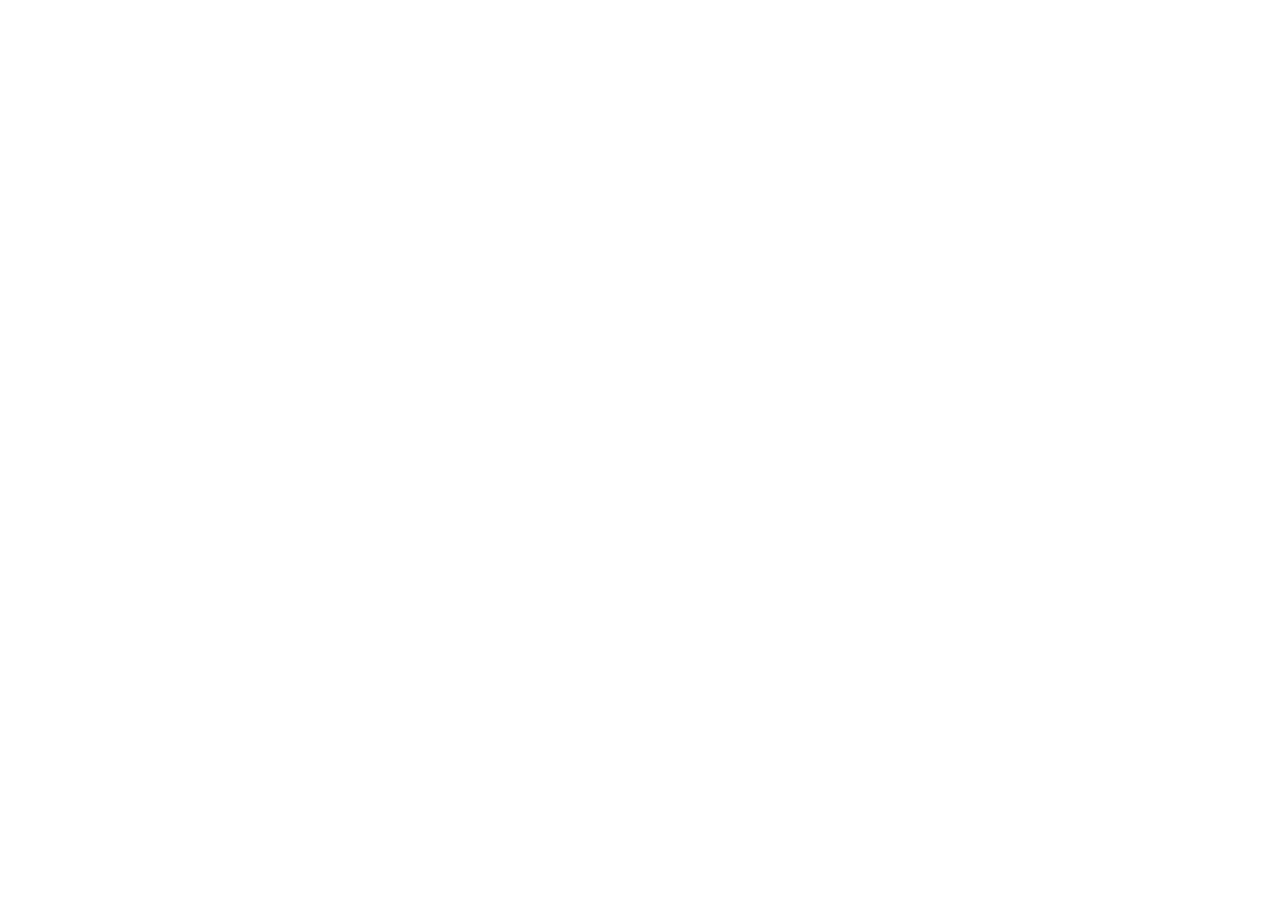
==== midterm/index.html @ c4e86181 "Fixed all feedback given" ====
<!DOCTYPE html>
<html lang="en">
<head>
    <meta charset="UTF-8">
    <meta name="viewport" content="width=device-width, initial-scale=1.0">
    <title>gran0578 midterm</title>
    <link rel="stylesheet" href="css/main.css">
</head>
<body>
    <div class="wrapper">
        <!-- image with heading positioned on top -->
        <header>
            <h1></h1>
            <img src="" img alt="">
        </header>
        <!-- nav in a line -->


        <!-- article of text with image in line -->
    </div>
</body>
</html>
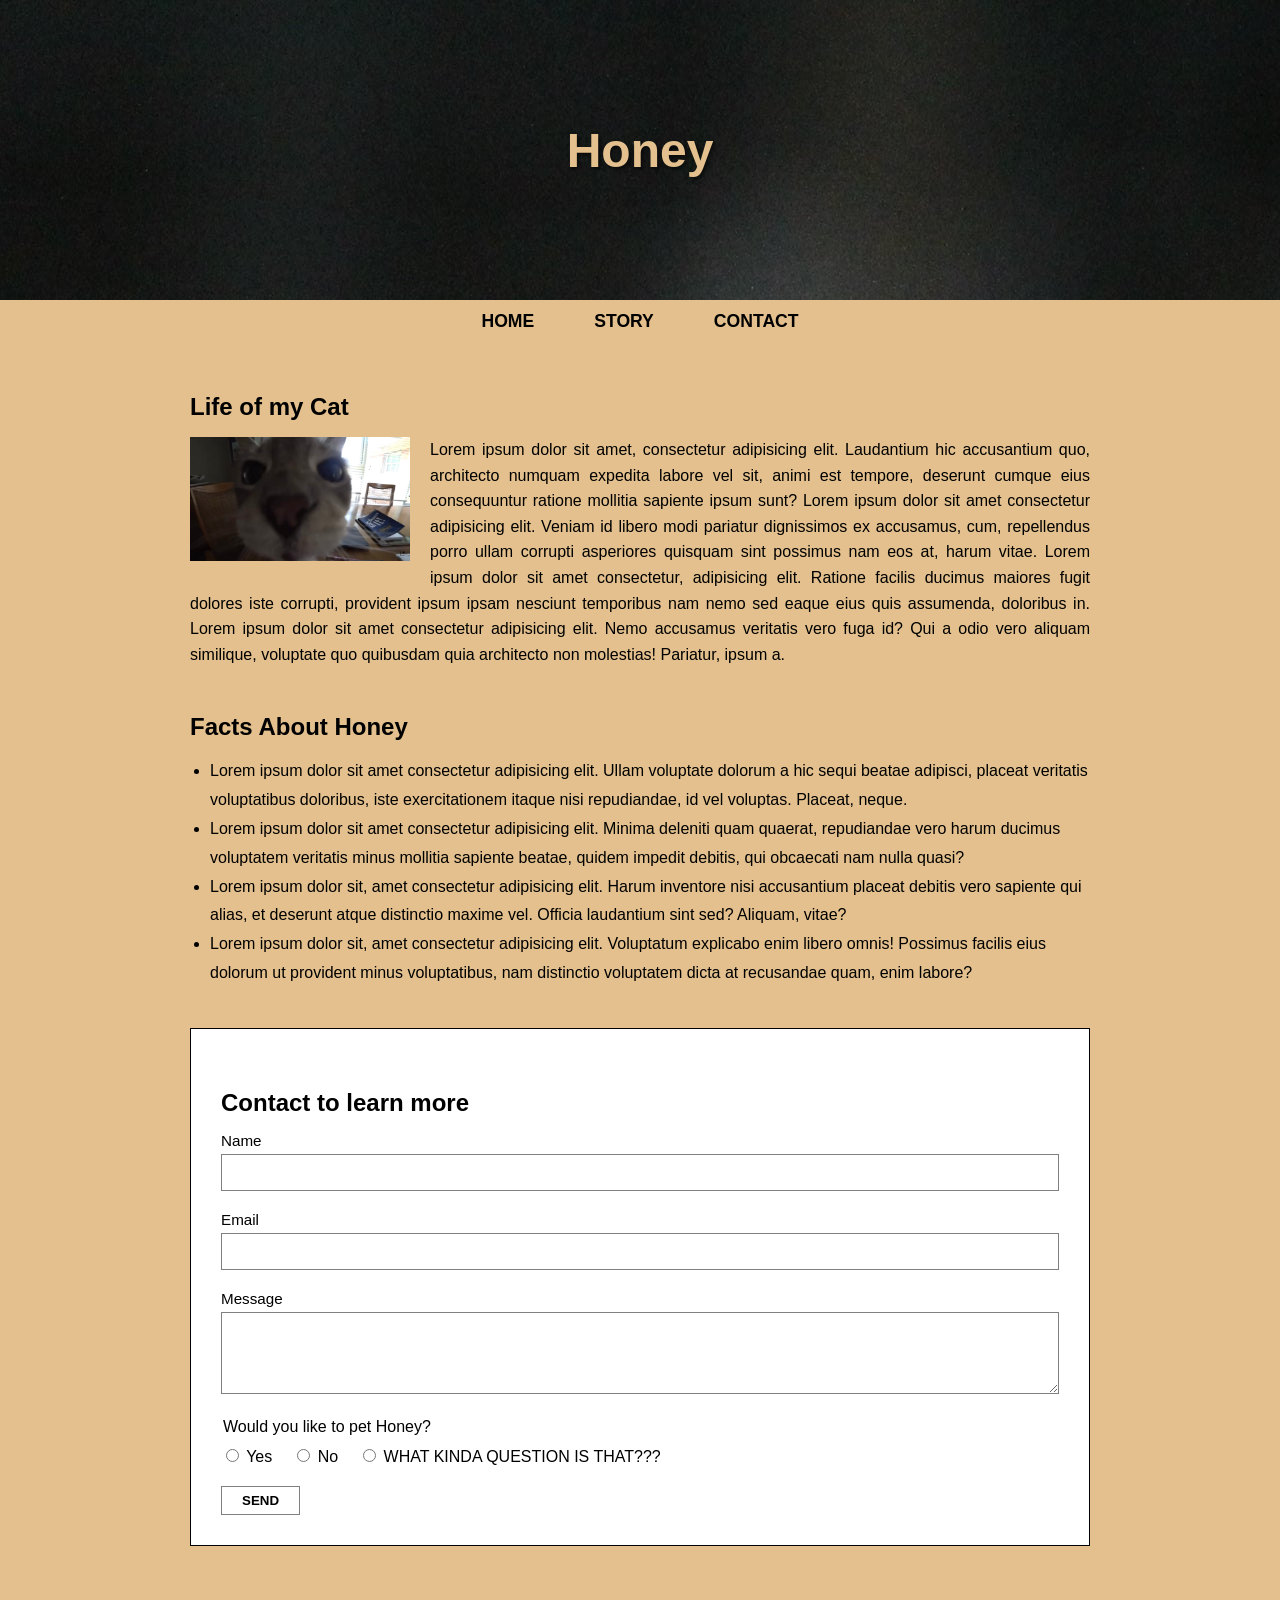
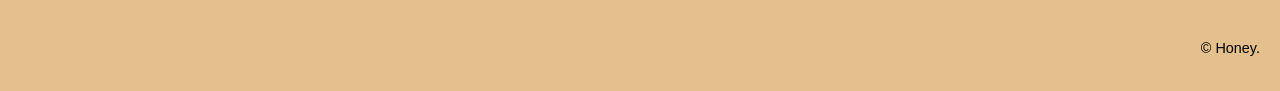
==== commit 3f0d103e: "Finished Midterm (With CSS & HTML Validation)" ====
--- a/midterm/index.html
+++ b/midterm/index.html
@@ -4,19 +4,90 @@
     <meta charset="UTF-8">
     <meta name="viewport" content="width=device-width, initial-scale=1.0">
     <title>gran0578 midterm</title>
+    <!-- Link to main.css stylesheet -->
     <link rel="stylesheet" href="css/main.css">
 </head>
 <body>
-    <div class="wrapper">
-        <!-- image with heading positioned on top -->
-        <header>
-            <h1></h1>
-            <img src="" img alt="">
-        </header>
-        <!-- nav in a line -->
+    <!-- Header Section... The Image with the title placed on top -->
+   <header class="site-header">
+        <div class="header-image-container">
+            <img src="images/header-honeycat.jpg" alt="My cat Honey laying on the bed">
+            <h1 class="site-title">Honey</h1>
+        </div>
+        
+        <!-- Navigation Menu -->
+        <nav class="main-nav">
+            <ul>
+                <li><a href="#home">HOME</a></li>
+                <li><a href="#story">STORY</a></li>
+                <li><a href="#contact">CONTACT</a></li>
+            </ul>
+        </nav>
+    </header>
 
+    <main class="content-container">
+        
+        <!-- Article Section with text wrapping around image -->
+        <article class="main-article">
+            <h2>Life of my Cat</h2>
+            <div class="article-body">
+                <img src="images/article-honeycat.JPG" alt="Honey's face up to the camera" class="article-img">
+                <p>
+                    Lorem ipsum dolor sit amet, consectetur adipisicing elit. Laudantium hic accusantium quo, architecto numquam expedita labore vel sit, animi est tempore, deserunt cumque eius consequuntur ratione mollitia sapiente ipsum sunt? Lorem ipsum dolor sit amet consectetur adipisicing elit. Veniam id libero modi pariatur dignissimos ex accusamus, cum, repellendus porro ullam corrupti asperiores quisquam sint possimus nam eos at, harum vitae. Lorem ipsum dolor sit amet consectetur, adipisicing elit. Ratione facilis ducimus maiores fugit dolores iste corrupti, provident ipsum ipsam nesciunt temporibus nam nemo sed eaque eius quis assumenda, doloribus in. Lorem ipsum dolor sit amet consectetur adipisicing elit. Nemo accusamus veritatis vero fuga id? Qui a odio vero aliquam similique, voluptate quo quibusdam quia architecto non molestias! Pariatur, ipsum a.
+                </p>
+            </div>
+        </article>
 
-        <!-- article of text with image in line -->
-    </div>
+        <!-- Facts Section: Proper list syntax -->
+        <section class="facts-section">
+            <h2>Facts About Honey</h2>
+            <ul class="facts-list">
+                <li>Lorem ipsum dolor sit amet consectetur adipisicing elit. Ullam voluptate dolorum a hic sequi beatae adipisci, placeat veritatis voluptatibus doloribus, iste exercitationem itaque nisi repudiandae, id vel voluptas. Placeat, neque.</li>
+                <li>Lorem ipsum dolor sit amet consectetur adipisicing elit. Minima deleniti quam quaerat, repudiandae vero harum ducimus voluptatem veritatis minus mollitia sapiente beatae, quidem impedit debitis, qui obcaecati nam nulla quasi?</li>
+                <li>Lorem ipsum dolor sit, amet consectetur adipisicing elit. Harum inventore nisi accusantium placeat debitis vero sapiente qui alias, et deserunt atque distinctio maxime vel. Officia laudantium sint sed? Aliquam, vitae?</li>
+                <li>Lorem ipsum dolor sit, amet consectetur adipisicing elit. Voluptatum explicabo enim libero omnis! Possimus facilis eius dolorum ut provident minus voluptatibus, nam distinctio voluptatem dicta at recusandae quam, enim labore?</li>
+            </ul>
+        </section>
+
+        <!-- Form Section: Inputs linked to relative labels -->
+        <section class="contact-section" id="contact">
+            <h2>Contact to learn more</h2>
+            <form action="#" method="POST" class="contact-form">
+                
+                <div class="form-group">
+                    <label for="name">Name</label>
+                    <input type="text" id="name" name="name" required>
+                </div>
+
+                <div class="form-group">
+                    <label for="email">Email</label>
+                    <input type="email" id="email" name="email" required>
+                </div>
+
+                <div class="form-group">
+                    <label for="message">Message</label>
+                    <textarea id="message" name="message" rows="4" required></textarea>
+                </div>
+
+                <fieldset class="radio-group">
+                    <legend>Would you like to pet Honey?</legend>
+                    <div class="radio-options">
+                        <label><input type="radio" name="visit" value="yes"> Yes</label>
+                        <label><input type="radio" name="visit" value="no"> No</label>
+                        <label><input type="radio" name="visit" value="maybe"> WHAT KINDA QUESTION IS THAT???</label>
+                    </div>
+                </fieldset>
+
+                <button type="submit" class="submit-btn">SEND</button>
+            </form>
+        </section>
+
+    </main>
+
+    <!-- Footer of the page -->
+    <footer class="site-footer">
+        <p>&copy; Honey.</p>
+    </footer>
+
 </body>
 </html>
--- a/midterm/css/main.css
+++ b/midterm/css/main.css
@@ -0,0 +1,167 @@
+body {
+    background-color: #E3C08D; /* matching backdrop color with title color */
+    font-family: Arial, sans-serif;
+    color: black;
+    margin: 0;
+    padding: 0;
+}
+
+.content-container {
+    max-width: 900px;
+    margin: 0 auto;
+    padding: 20px;
+}
+
+/* Header and Navigation */
+.site-header {
+    text-align: center;
+}
+
+.header-image-container {
+    position: relative; /* Allowing absolute positioning inside */
+    width: 100%;
+    max-height: 300px;
+    overflow: hidden;
+}
+
+/* This is what positions the title on top of the header image */
+.site-title {
+    position: absolute;
+    top: 50%;
+    left: 50%;
+    transform: translate(-50%, -50%);
+    color: #E3C08D;
+    font-size: 3rem;
+    font-weight: bold;
+    text-shadow: 2px 2px 4px rgba(0, 0, 0, 0.6);
+    margin: 0;
+}
+
+.main-nav {
+    background-color: #E3C08D;
+    padding: 10px 0;
+    border-top: 1px solid #E3C08D;
+    border-bottom: 1px solid #E3C08D;
+}
+
+.main-nav ul {
+    list-style: none;
+    margin: 0;
+    padding: 0;
+    display: flex;
+    justify-content: center;
+    gap: 60px;
+}
+
+.main-nav a {
+    text-decoration: none;
+    color:black;
+    font-weight: bold;
+    font-size: 1.1rem;
+}
+
+.main-nav a:hover {
+    color: white
+}
+
+/* Text Wrapping for the Article Section */
+.main-article h2, .facts-section h2, .contact-section h2 {
+font-size: 1.5rem;
+margin-top: 30px;
+margin-bottom: 15px;
+}
+
+.article-img { /* What specifically wraps the text around the image */
+    float: left;
+    width: 220px;
+    height: auto;
+    margin-right: 20px;
+    margin-bottom: 10px;
+}
+
+.article-body p {
+    line-height: 1.6;
+    text-align: justify;
+}
+
+/* a fix to stop layout breaks after using float elements */
+.article-body::after {
+    content: "";
+    display: table;
+    clear: both;
+}
+
+/* Some tweaks to the Facts Section */
+.facts-list {
+    line-height: 1.8;
+    padding-left: 20px;
+}
+
+/* Stylized Contact Form Section */
+.contact-section {
+    background-color: white;
+    border: 1px solid black;
+    padding: 30px;
+    margin-top: 40px;
+    margin-bottom: 40px;
+}
+
+.form-group {
+    margin-bottom: 20px;
+}
+
+.form-group label {
+    display: block;
+    margin-bottom: 5px;
+    font-size: 0.95rem;
+}
+
+/* These are where the inputs are linked to the labels */
+.form-group input[type="text"], .form-group input[type="email"], .form-group textarea {
+    width: 100%;
+    padding: 10px;
+    border: 1px solid gray;
+    background-color: white;
+    box-sizing: border-box;
+}
+
+.radio-group {
+    border: none;
+    padding: 0;
+    margin: 0 0 20px 0;
+}
+
+.radio-group legend {
+    margin-bottom: 10px;
+    font-weight: normal;
+}
+
+.radio-options {
+    display: flex;
+    gap: 20px;
+}
+
+.radio-options label {
+    font-weight: normal;
+    cursor: pointer;
+}
+
+.submit-btn {
+    background-color: white;
+    border: 1px solid gray;
+    padding: 6px 20px;
+    font-weight: bold;
+    cursor: pointer;
+}
+
+.submit-btn:hover {
+    background-color: lightgray;
+}
+
+/* The stylized Footer of the page */
+.site-footer {
+    text-align: right;
+    padding: 20px;
+    font-size: 0.9rem;
+    color: black
+}
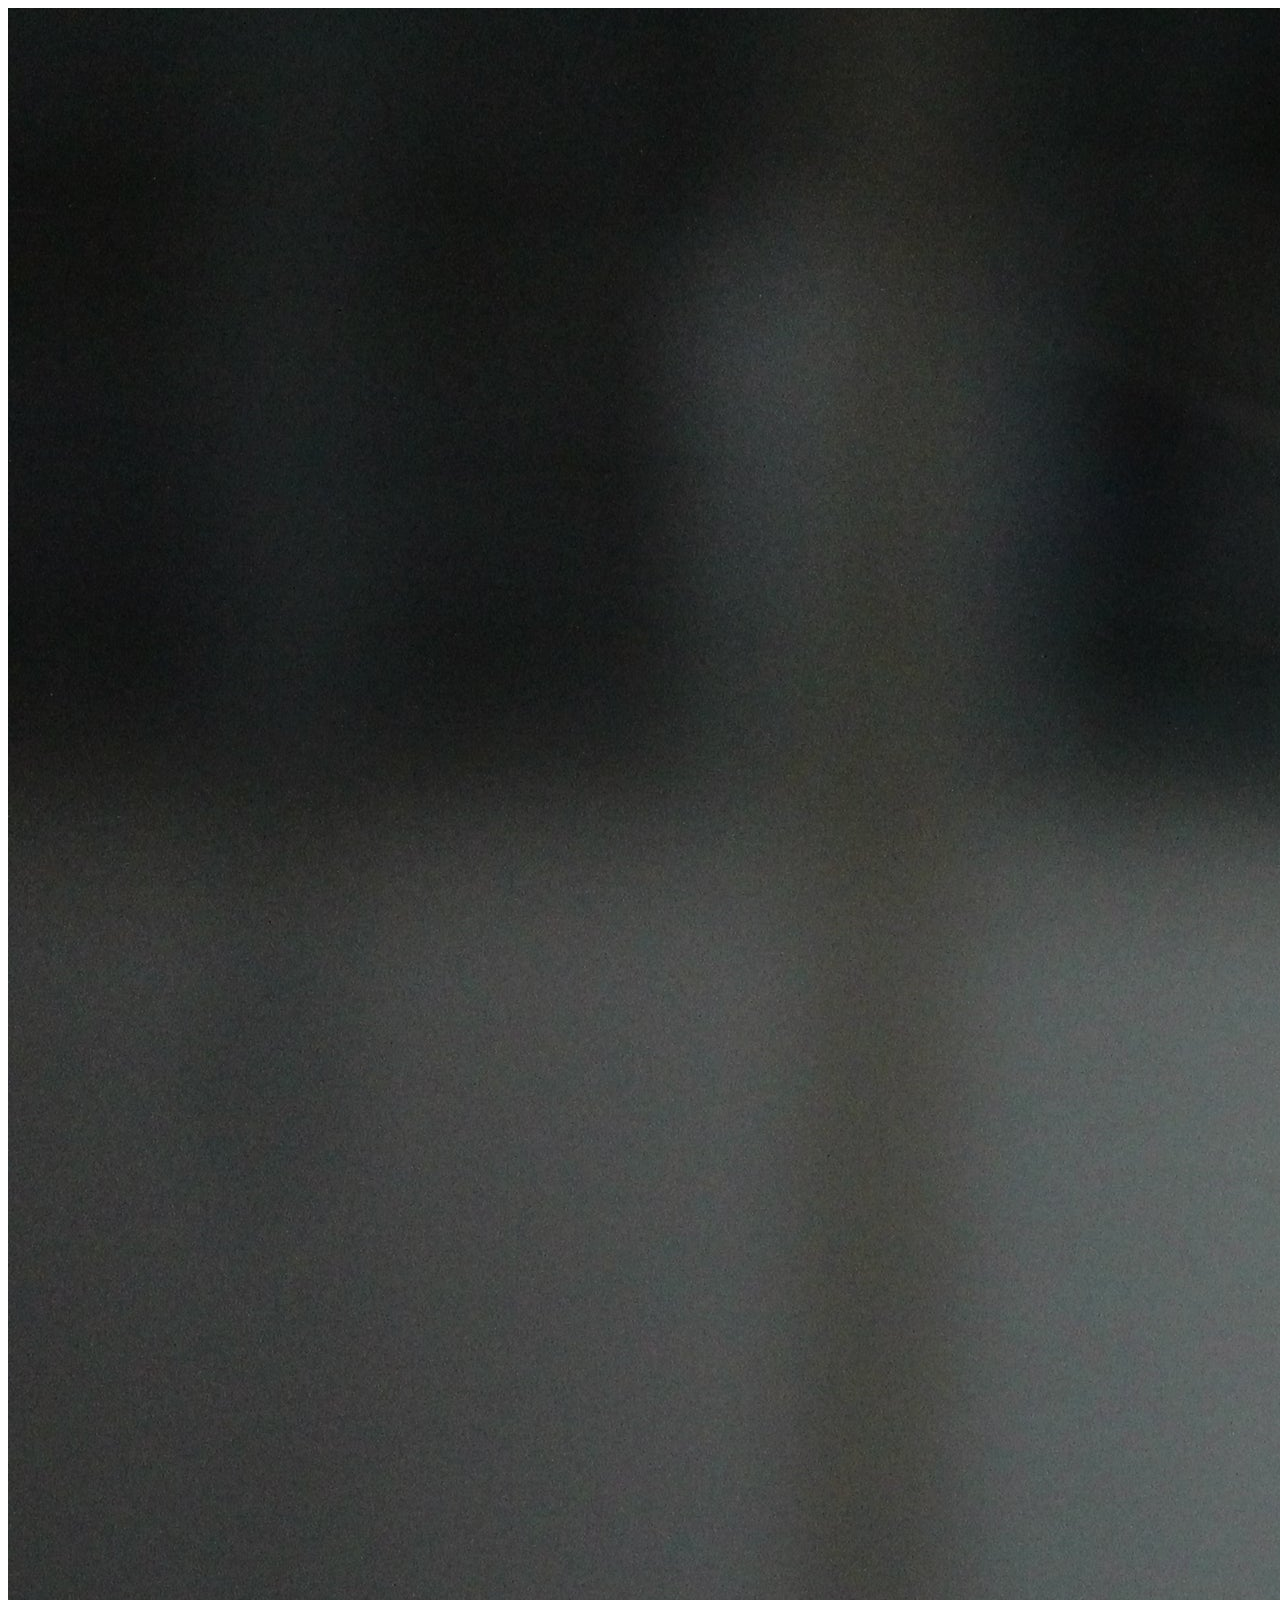
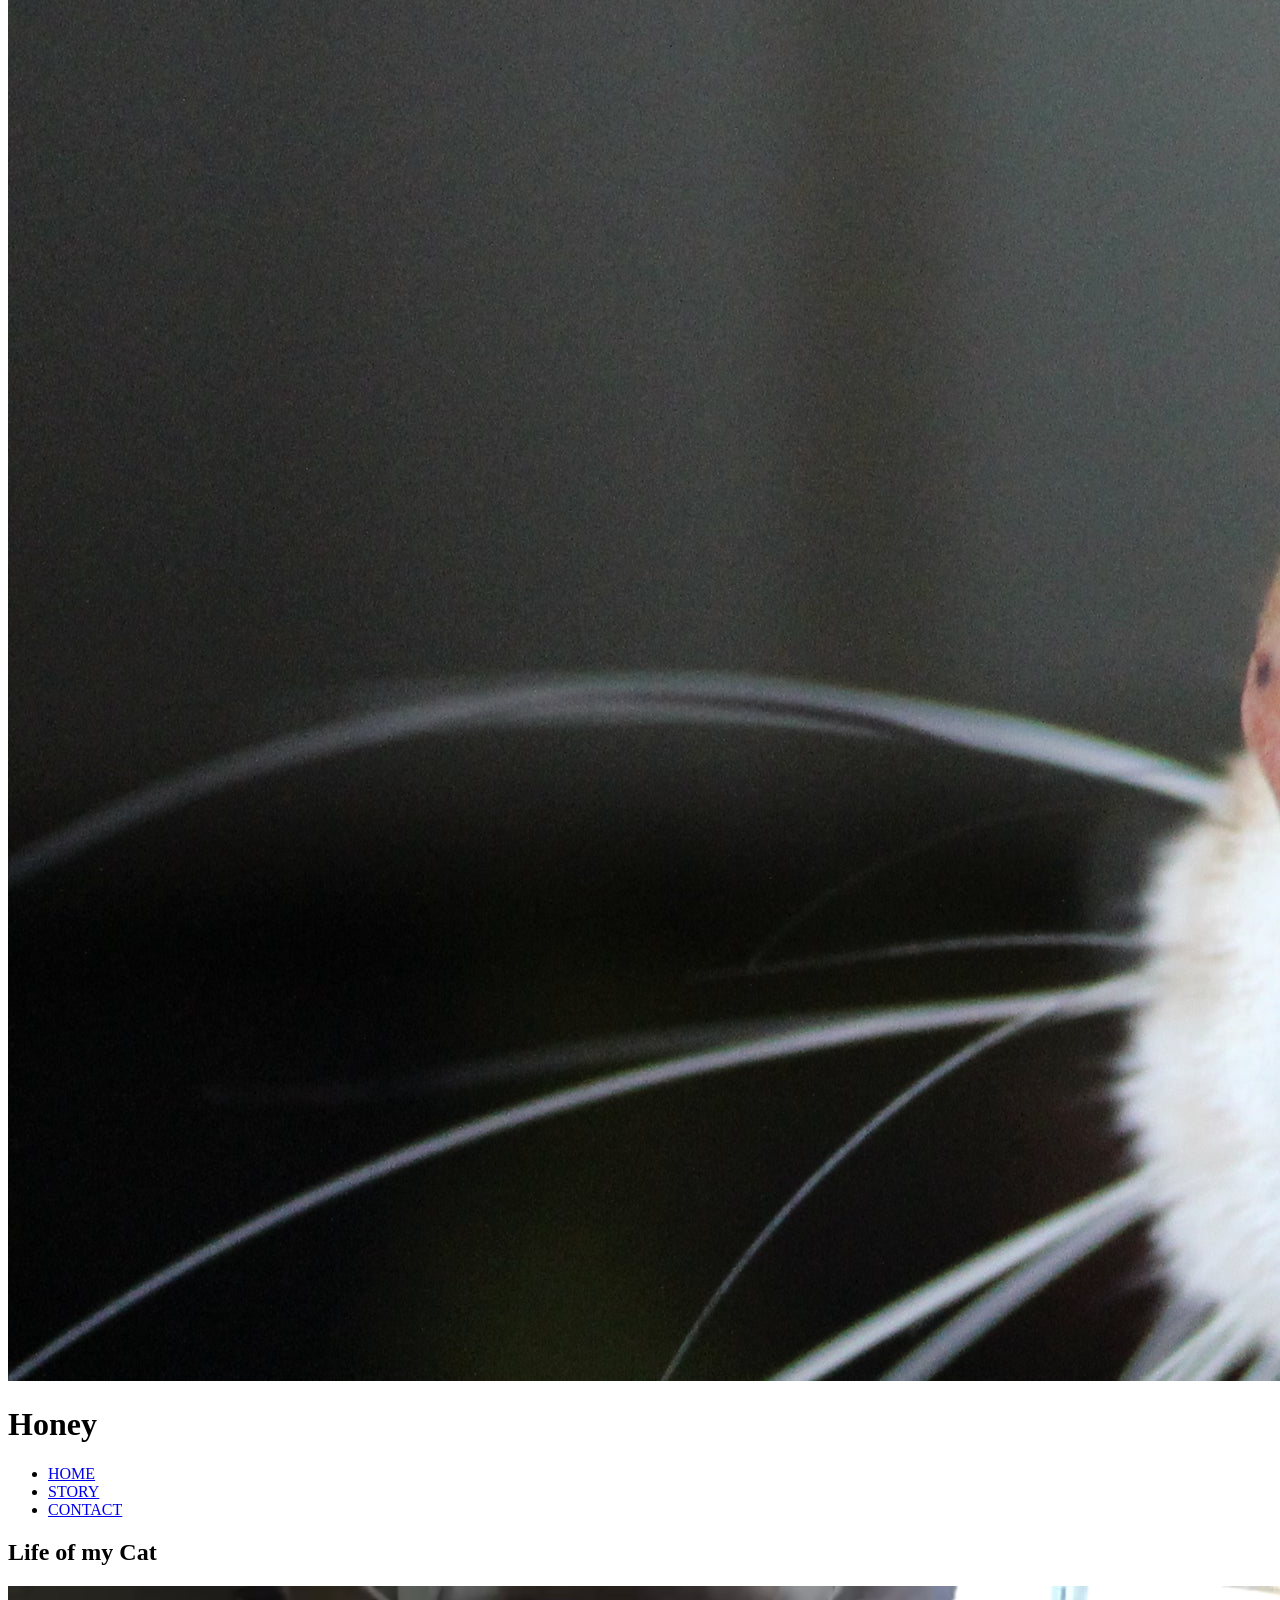
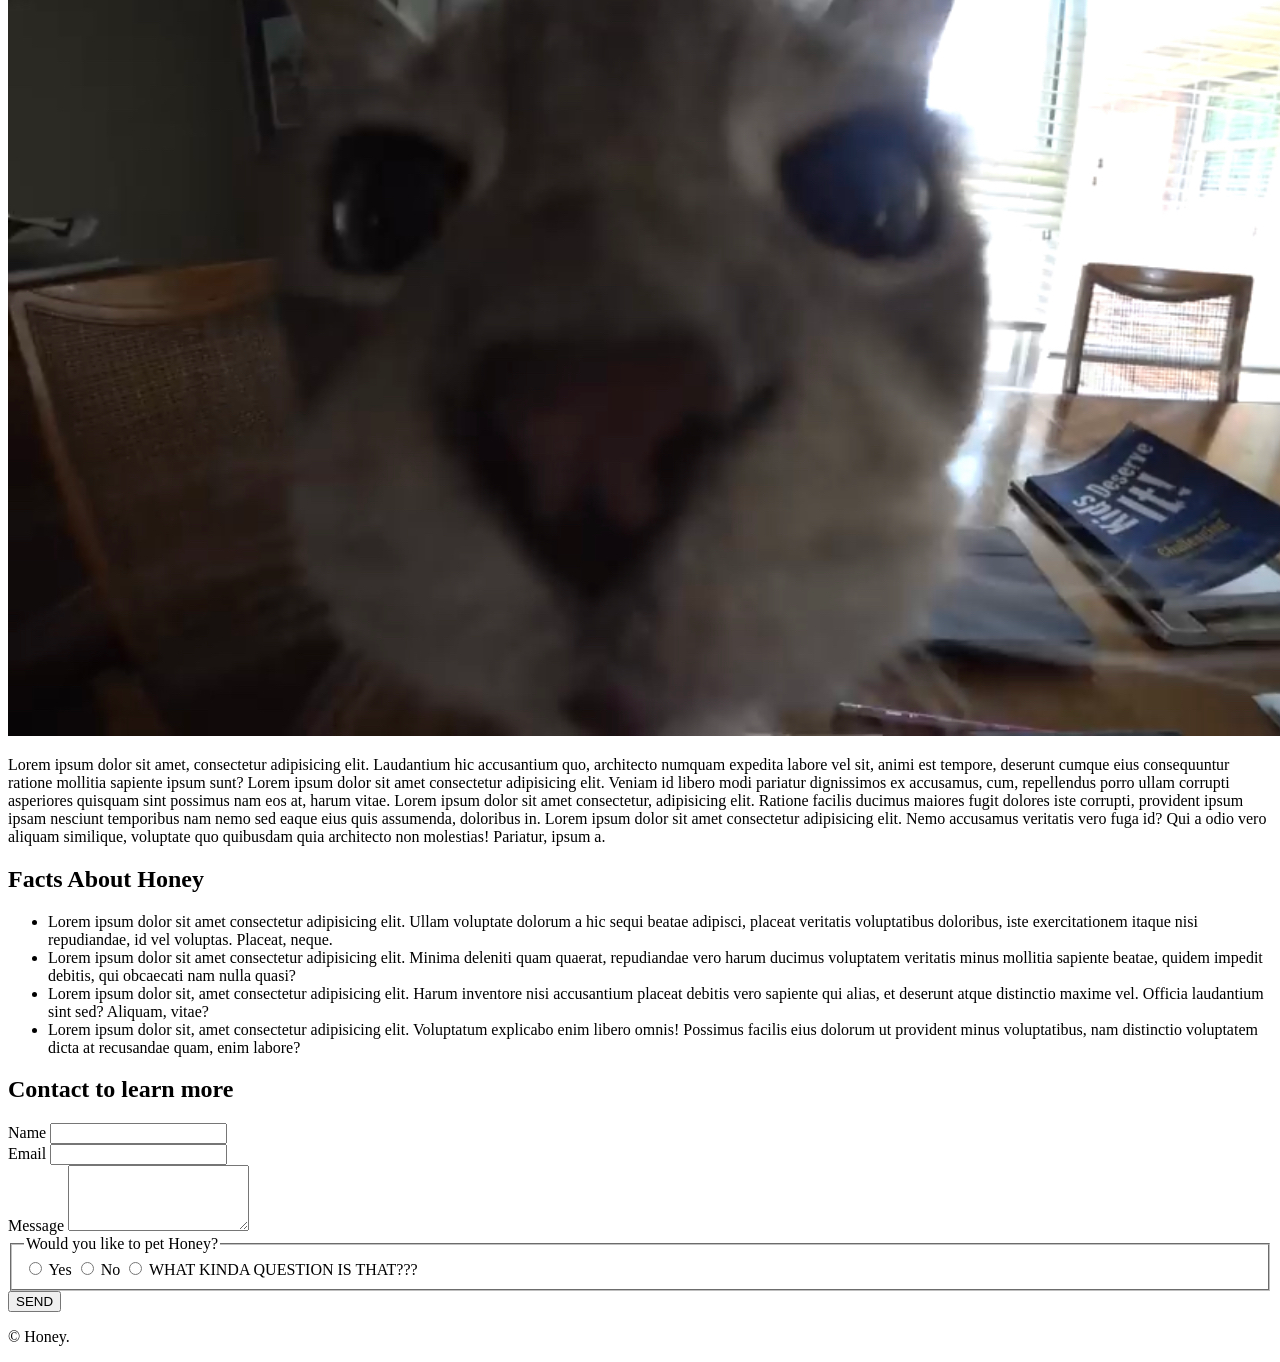
==== commit 9873190e: "CSS Fixing Attempt" ====
--- a/midterm/index.html
+++ b/midterm/index.html
@@ -5,7 +5,7 @@
     <meta name="viewport" content="width=device-width, initial-scale=1.0">
     <title>gran0578 midterm</title>
     <!-- Link to main.css stylesheet -->
-    <link rel="stylesheet" href="css/main.css">
+    <link rel="stylesheet" href="midterm/css/main.css">
 </head>
 <body>
     <!-- Header Section... The Image with the title placed on top -->
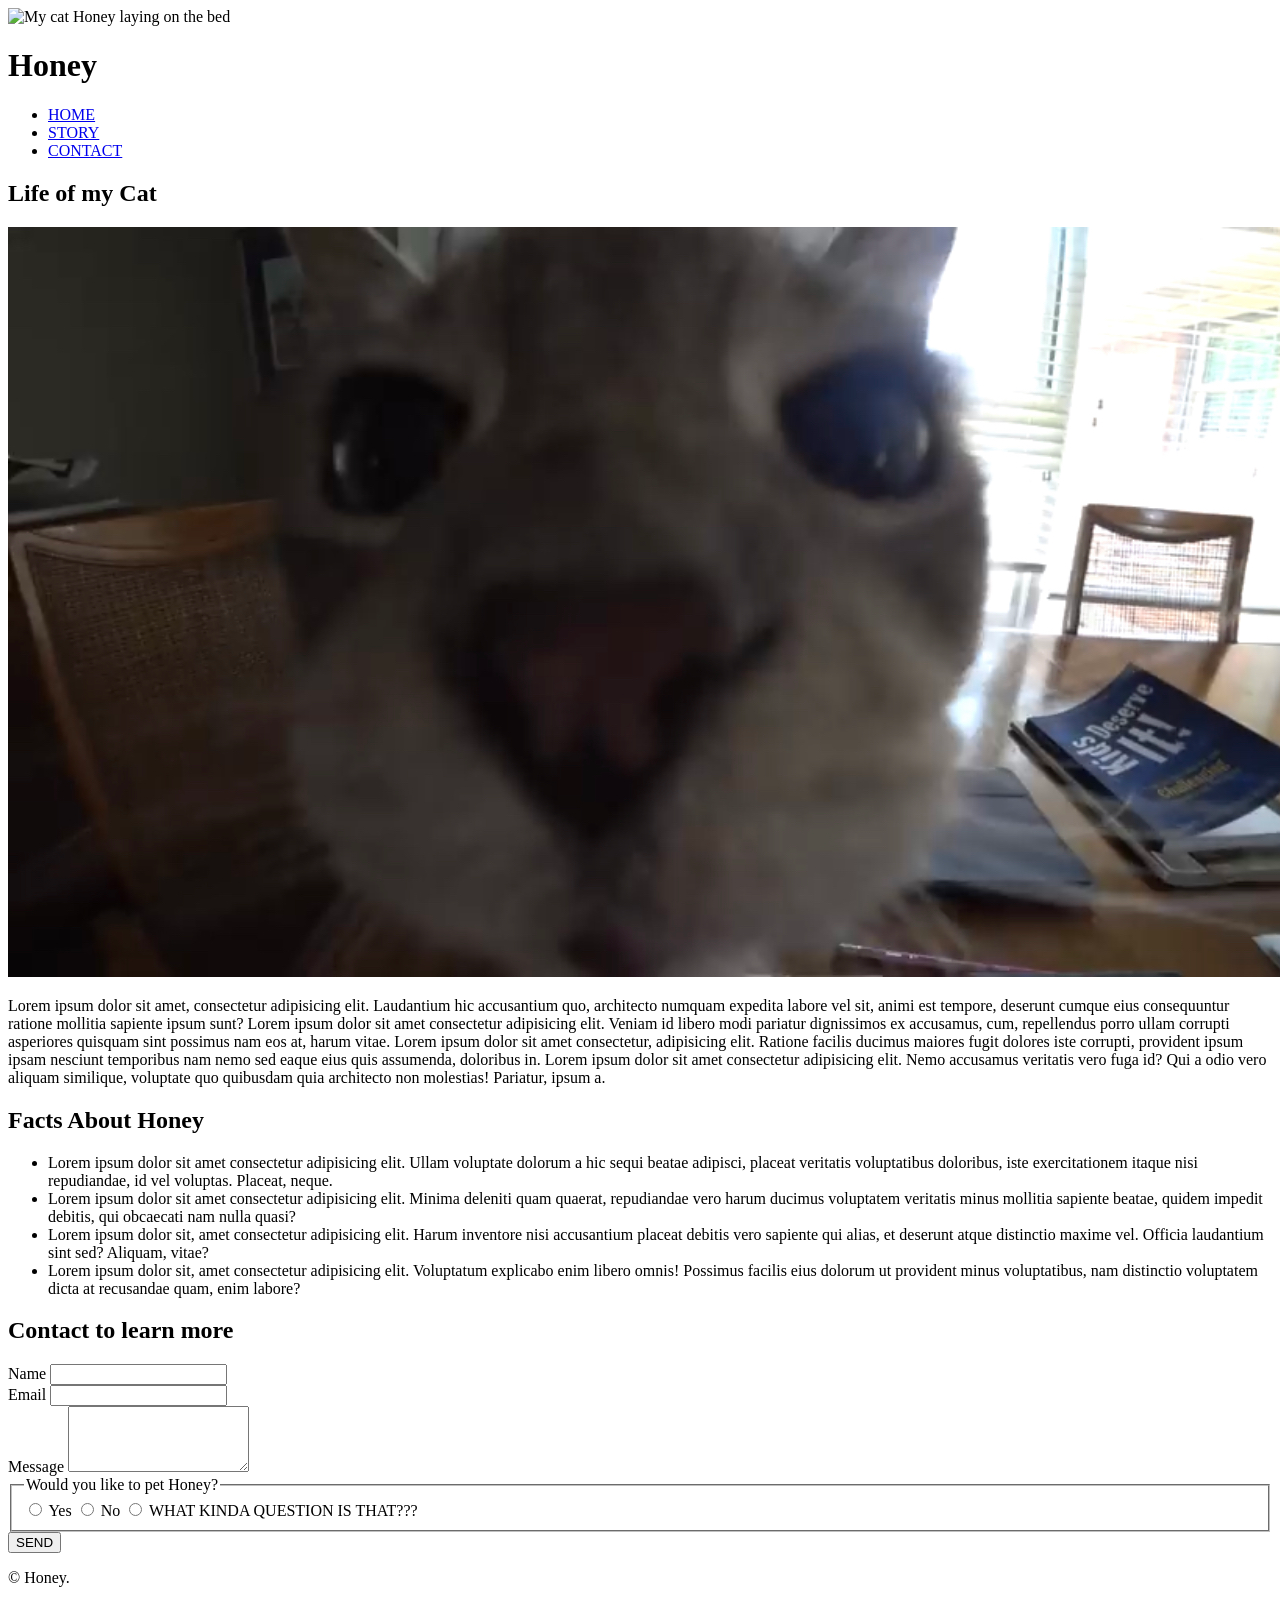
==== commit 3fc51a1f: "Header Image Fix Attempt 1" ====
--- a/midterm/index.html
+++ b/midterm/index.html
@@ -11,7 +11,7 @@
     <!-- Header Section... The Image with the title placed on top -->
    <header class="site-header">
         <div class="header-image-container">
-            <img src="images/header-honeycat.jpg" alt="My cat Honey laying on the bed">
+            <img src="images/header-honeycat.JPG" alt="My cat Honey laying on the bed">
             <h1 class="site-title">Honey</h1>
         </div>
         
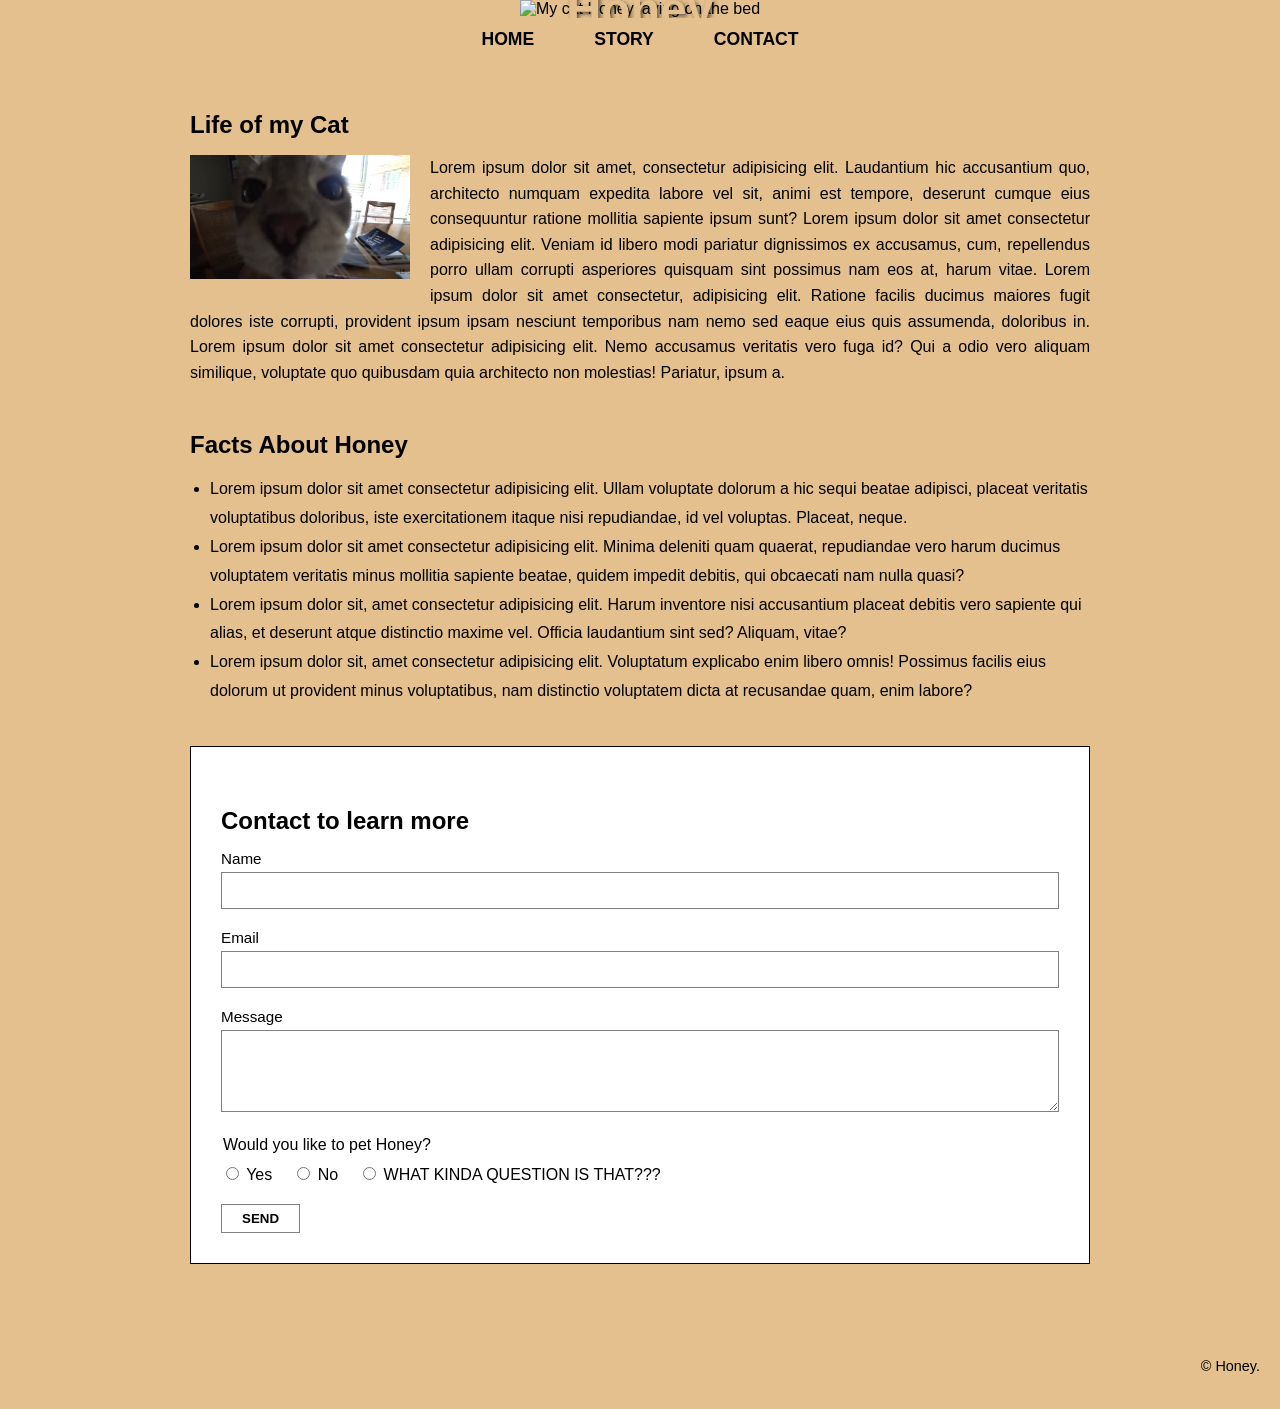
==== commit a8f25869: "CSS Fix Attempt 2" ====
--- a/midterm/index.html
+++ b/midterm/index.html
@@ -5,7 +5,7 @@
     <meta name="viewport" content="width=device-width, initial-scale=1.0">
     <title>gran0578 midterm</title>
     <!-- Link to main.css stylesheet -->
-    <link rel="stylesheet" href="midterm/css/main.css">
+    <link rel="stylesheet" href="css/main.css">
 </head>
 <body>
     <!-- Header Section... The Image with the title placed on top -->
--- a/midterm/css/main.css
+++ b/midterm/css/main.css
@@ -0,0 +1,167 @@
+body {
+    background-color: #E3C08D; /* matching backdrop color with title color */
+    font-family: Arial, sans-serif;
+    color: black;
+    margin: 0;
+    padding: 0;
+}
+
+.content-container {
+    max-width: 900px;
+    margin: 0 auto;
+    padding: 20px;
+}
+
+/* Header and Navigation */
+.site-header {
+    text-align: center;
+}
+
+.header-image-container {
+    position: relative; /* Allowing absolute positioning inside */
+    width: 100%;
+    max-height: 300px;
+    overflow: hidden;
+}
+
+/* This is what positions the title on top of the header image */
+.site-title {
+    position: absolute;
+    top: 50%;
+    left: 50%;
+    transform: translate(-50%, -50%);
+    color: #E3C08D;
+    font-size: 3rem;
+    font-weight: bold;
+    text-shadow: 2px 2px 4px rgba(0, 0, 0, 0.6);
+    margin: 0;
+}
+
+.main-nav {
+    background-color: #E3C08D;
+    padding: 10px 0;
+    border-top: 1px solid #E3C08D;
+    border-bottom: 1px solid #E3C08D;
+}
+
+.main-nav ul {
+    list-style: none;
+    margin: 0;
+    padding: 0;
+    display: flex;
+    justify-content: center;
+    gap: 60px;
+}
+
+.main-nav a {
+    text-decoration: none;
+    color:black;
+    font-weight: bold;
+    font-size: 1.1rem;
+}
+
+.main-nav a:hover {
+    color: white
+}
+
+/* Text Wrapping for the Article Section */
+.main-article h2, .facts-section h2, .contact-section h2 {
+font-size: 1.5rem;
+margin-top: 30px;
+margin-bottom: 15px;
+}
+
+.article-img { /* What specifically wraps the text around the image */
+    float: left;
+    width: 220px;
+    height: auto;
+    margin-right: 20px;
+    margin-bottom: 10px;
+}
+
+.article-body p {
+    line-height: 1.6;
+    text-align: justify;
+}
+
+/* a fix to stop layout breaks after using float elements */
+.article-body::after {
+    content: "";
+    display: table;
+    clear: both;
+}
+
+/* Some tweaks to the Facts Section */
+.facts-list {
+    line-height: 1.8;
+    padding-left: 20px;
+}
+
+/* Stylized Contact Form Section */
+.contact-section {
+    background-color: white;
+    border: 1px solid black;
+    padding: 30px;
+    margin-top: 40px;
+    margin-bottom: 40px;
+}
+
+.form-group {
+    margin-bottom: 20px;
+}
+
+.form-group label {
+    display: block;
+    margin-bottom: 5px;
+    font-size: 0.95rem;
+}
+
+/* These are where the inputs are linked to the labels */
+.form-group input[type="text"], .form-group input[type="email"], .form-group textarea {
+    width: 100%;
+    padding: 10px;
+    border: 1px solid gray;
+    background-color: white;
+    box-sizing: border-box;
+}
+
+.radio-group {
+    border: none;
+    padding: 0;
+    margin: 0 0 20px 0;
+}
+
+.radio-group legend {
+    margin-bottom: 10px;
+    font-weight: normal;
+}
+
+.radio-options {
+    display: flex;
+    gap: 20px;
+}
+
+.radio-options label {
+    font-weight: normal;
+    cursor: pointer;
+}
+
+.submit-btn {
+    background-color: white;
+    border: 1px solid gray;
+    padding: 6px 20px;
+    font-weight: bold;
+    cursor: pointer;
+}
+
+.submit-btn:hover {
+    background-color: lightgray;
+}
+
+/* The stylized Footer of the page */
+.site-footer {
+    text-align: right;
+    padding: 20px;
+    font-size: 0.9rem;
+    color: black
+}
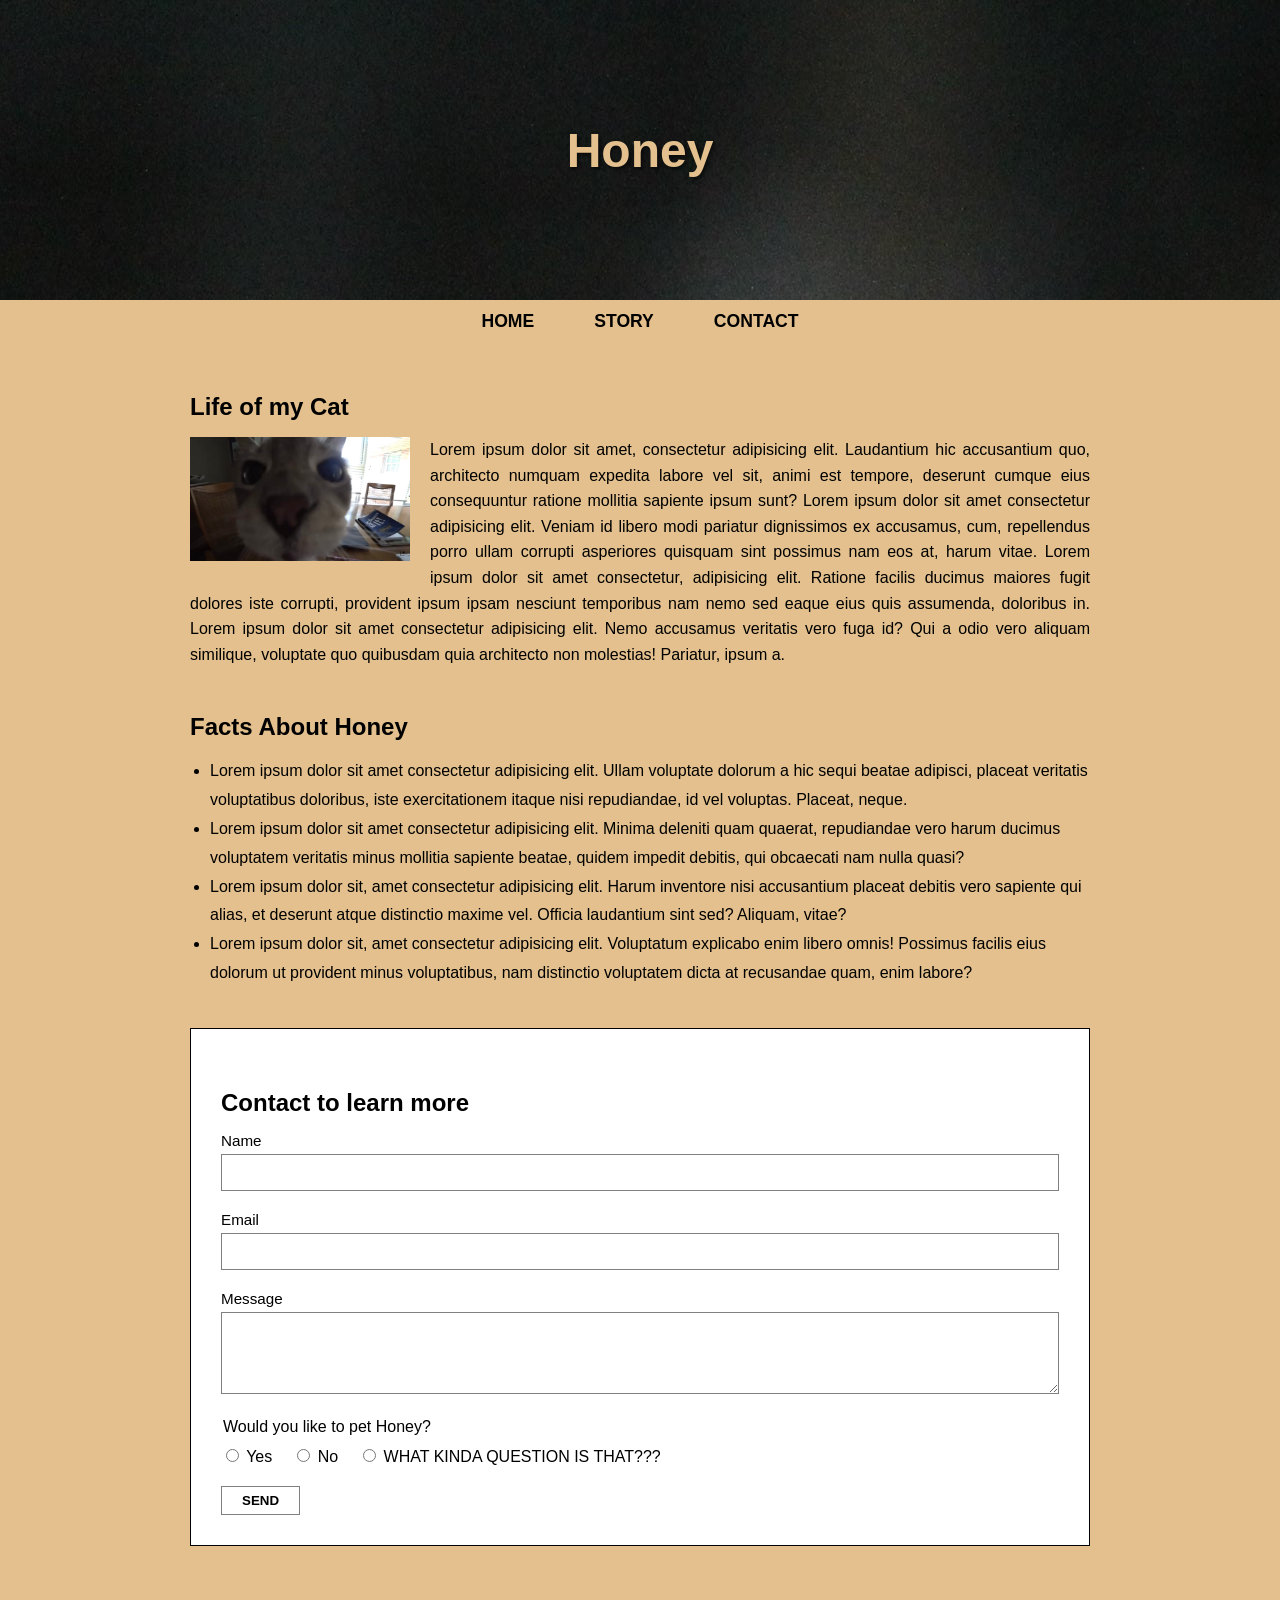
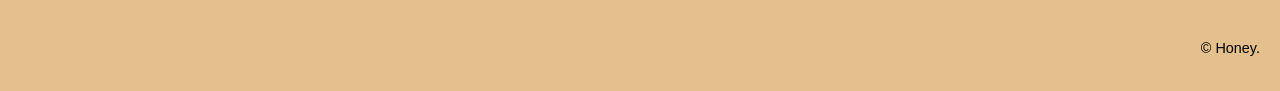
==== commit 3b277c57: "Image Fix Attempt" ====
--- a/midterm/index.html
+++ b/midterm/index.html
@@ -11,7 +11,7 @@
     <!-- Header Section... The Image with the title placed on top -->
    <header class="site-header">
         <div class="header-image-container">
-            <img src="images/header-honeycat.JPG" alt="My cat Honey laying on the bed">
+            <img src="images/header-honeycat.jpg" alt="My cat Honey laying on the bed">
             <h1 class="site-title">Honey</h1>
         </div>
         
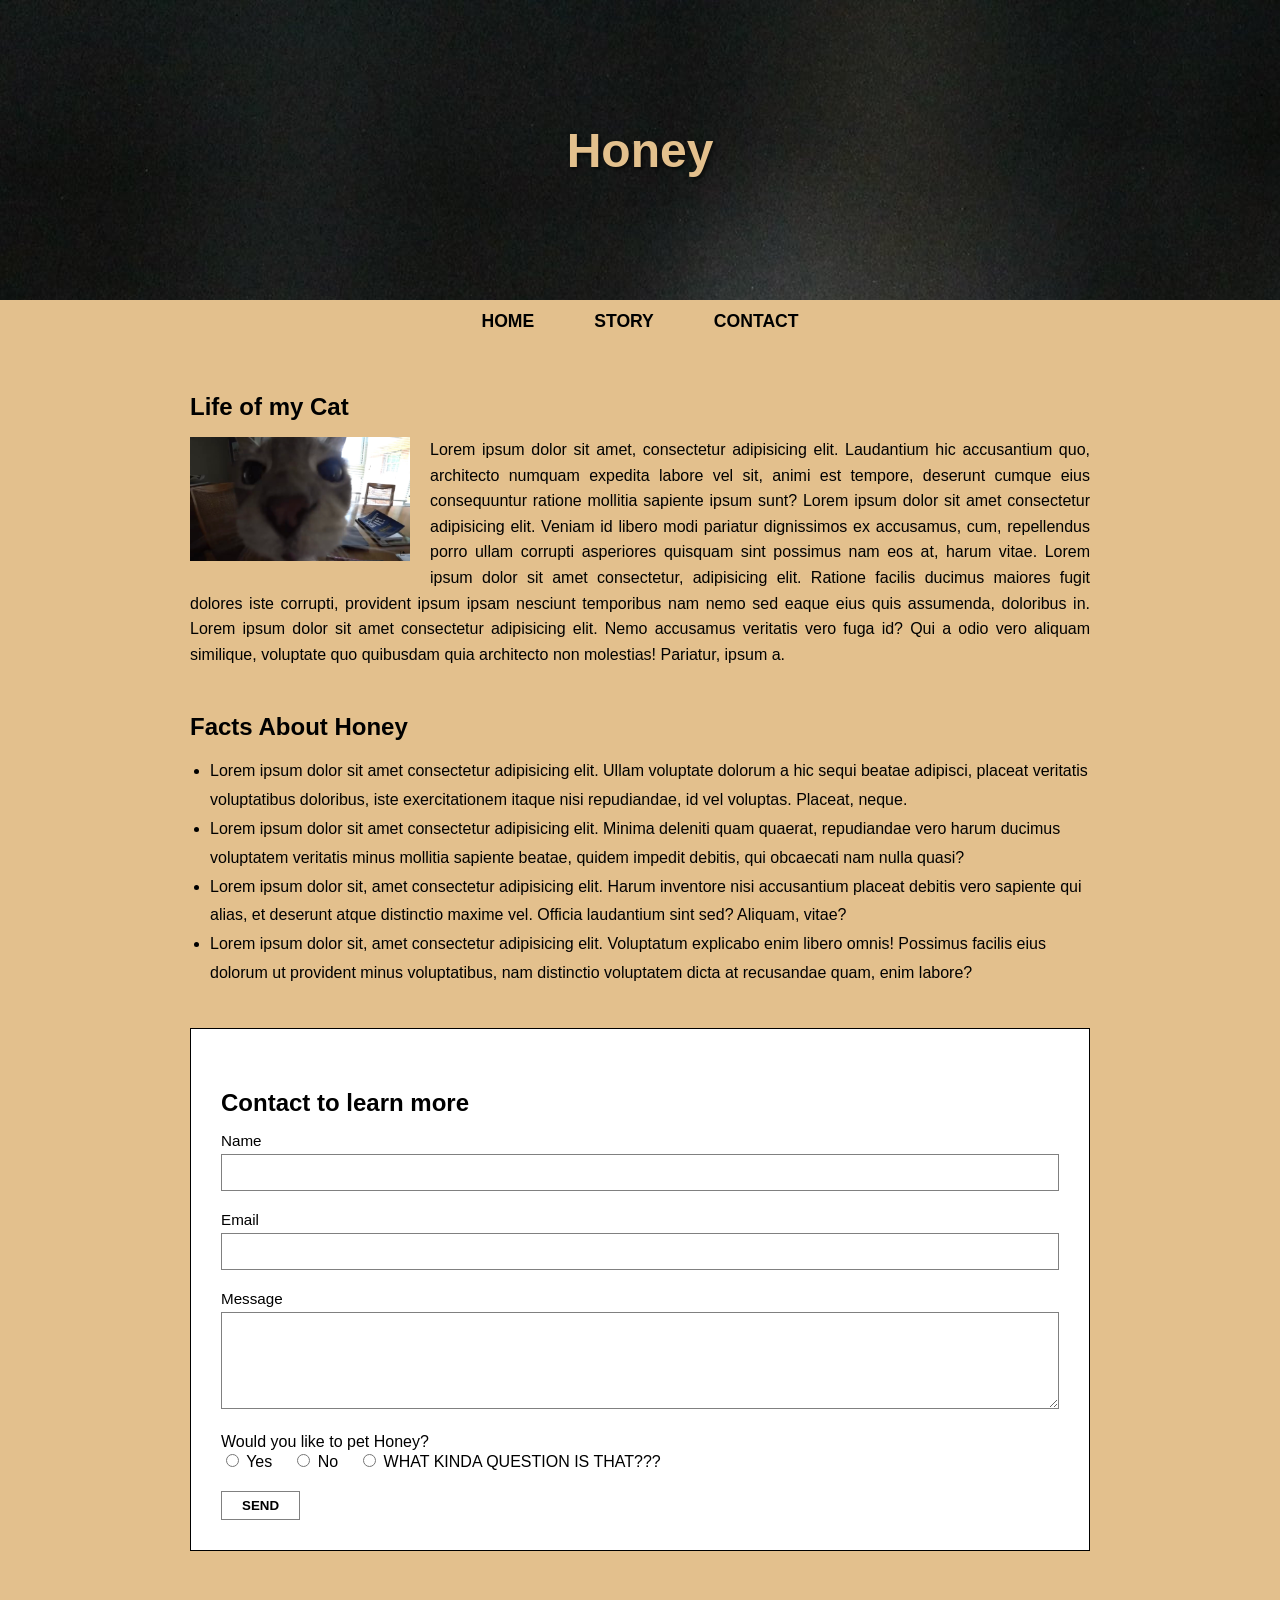
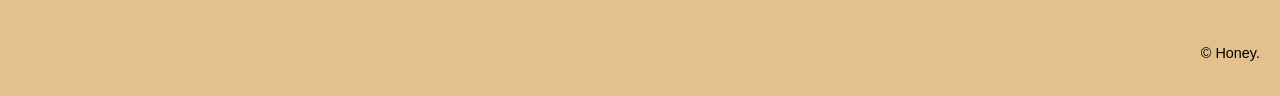
==== commit fe9f53c3: "Tweaks to the HTML (Replacing Legend tags with Label tagsetc.)" ====
--- a/midterm/index.html
+++ b/midterm/index.html
@@ -8,12 +8,16 @@
     <link rel="stylesheet" href="css/main.css">
 </head>
 <body>
+
+    <div class="wrapper">
+
     <!-- Header Section... The Image with the title placed on top -->
    <header class="site-header">
         <div class="header-image-container">
             <img src="images/header-honeycat.jpg" alt="My cat Honey laying on the bed">
             <h1 class="site-title">Honey</h1>
         </div>
+    </header>
         
         <!-- Navigation Menu -->
         <nav class="main-nav">
@@ -23,13 +27,14 @@
                 <li><a href="#contact">CONTACT</a></li>
             </ul>
         </nav>
-    </header>
+
 
     <main class="content-container">
         
         <!-- Article Section with text wrapping around image -->
         <article class="main-article">
             <h2>Life of my Cat</h2>
+
             <div class="article-body">
                 <img src="images/article-honeycat.JPG" alt="Honey's face up to the camera" class="article-img">
                 <p>
@@ -52,8 +57,8 @@
         <!-- Form Section: Inputs linked to relative labels -->
         <section class="contact-section" id="contact">
             <h2>Contact to learn more</h2>
+
             <form action="#" method="POST" class="contact-form">
-                
                 <div class="form-group">
                     <label for="name">Name</label>
                     <input type="text" id="name" name="name" required>
@@ -66,17 +71,17 @@
 
                 <div class="form-group">
                     <label for="message">Message</label>
-                    <textarea id="message" name="message" rows="4" required></textarea>
+                    <textarea id="message" name="message" rows="5" required></textarea>
                 </div>
 
-                <fieldset class="radio-group">
-                    <legend>Would you like to pet Honey?</legend>
+                <div class="radio-group">
+                    <label class="radio-title">Would you like to pet Honey?</label>
                     <div class="radio-options">
                         <label><input type="radio" name="visit" value="yes"> Yes</label>
                         <label><input type="radio" name="visit" value="no"> No</label>
                         <label><input type="radio" name="visit" value="maybe"> WHAT KINDA QUESTION IS THAT???</label>
                     </div>
-                </fieldset>
+                </div>
 
                 <button type="submit" class="submit-btn">SEND</button>
             </form>
@@ -86,7 +91,9 @@
 
     <!-- Footer of the page -->
     <footer class="site-footer">
-        <p>&copy; Honey.</p>
+        <p>&copy; Honey.
+        </p>
+        
     </footer>
 
 </body>
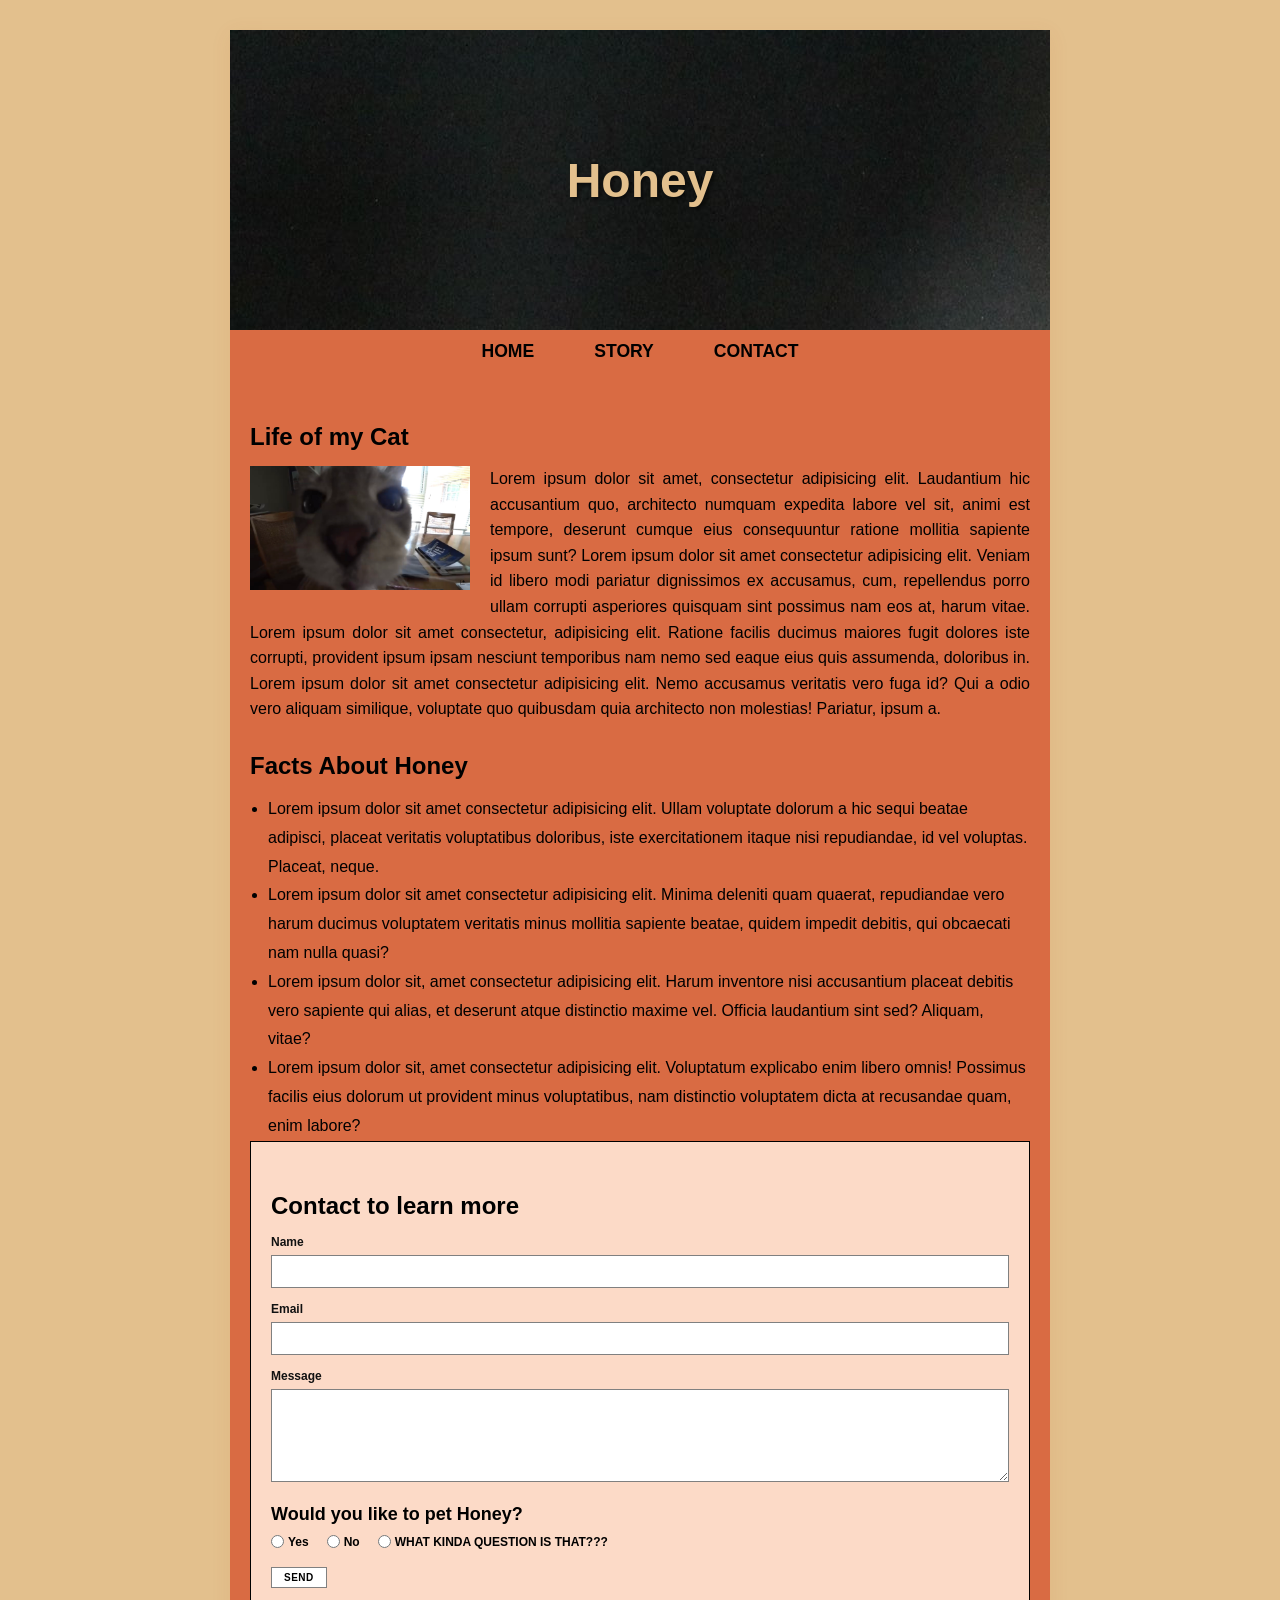
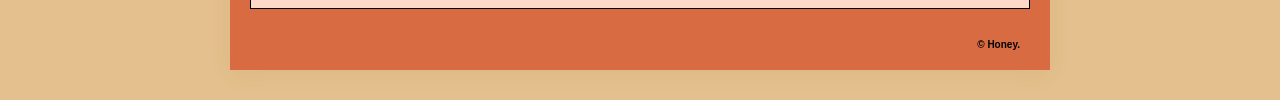
==== commit 8a09f81a: "Fixed remaining div tag that needed closure (End of Midterm Assignment completion)" ====
--- a/midterm/index.html
+++ b/midterm/index.html
@@ -96,5 +96,7 @@
         
     </footer>
 
+    </div>
+    
 </body>
 </html>
--- a/midterm/css/main.css
+++ b/midterm/css/main.css
@@ -1,9 +1,21 @@
+* {
+    margin: 0;
+    padding: 0;
+    box-sizing: border-box;
+}
+
 body {
     background-color: #E3C08D; /* matching backdrop color with title color */
-    font-family: Arial, sans-serif;
+    font-family: Arial, Arial, Helvetica, sans-serif;
     color: black;
-    margin: 0;
-    padding: 0;
+    padding: 30px 15px;
+}
+
+.wrapper {
+    max-width: 820px;
+    margin: 0 auto;
+    background-color: #d96b43;
+    box-shadow: 0 4px 20px rgba(180, 75, 20, 0.08);
 }
 
 .content-container {
@@ -24,6 +36,7 @@
     overflow: hidden;
 }
 
+
 /* This is what positions the title on top of the header image */
 .site-title {
     position: absolute;
@@ -38,10 +51,10 @@
 }
 
 .main-nav {
-    background-color: #E3C08D;
+    background-color: #d96b43;
     padding: 10px 0;
-    border-top: 1px solid #E3C08D;
-    border-bottom: 1px solid #E3C08D;
+    border-top: 1px solid #d96b43;
+    border-bottom: 1px solid #d96b43;
 }
 
 .main-nav ul {
@@ -94,74 +107,86 @@
 /* Some tweaks to the Facts Section */
 .facts-list {
     line-height: 1.8;
-    padding-left: 20px;
+    padding-left: 18px;
 }
 
 /* Stylized Contact Form Section */
 .contact-section {
-    background-color: white;
     border: 1px solid black;
-    padding: 30px;
-    margin-top: 40px;
-    margin-bottom: 40px;
+    padding: 20px;
+    background-color: #fcdac7;
 }
 
 .form-group {
-    margin-bottom: 20px;
+    margin-bottom: 14px;
 }
 
 .form-group label {
     display: block;
-    margin-bottom: 5px;
-    font-size: 0.95rem;
+    font-size: 12px;
+    font-weight: bold;
+    color: #111111;
+    margin-bottom: 6px;
 }
 
 /* These are where the inputs are linked to the labels */
 .form-group input[type="text"], .form-group input[type="email"], .form-group textarea {
     width: 100%;
-    padding: 10px;
+    padding: 8px 10px;
     border: 1px solid gray;
     background-color: white;
-    box-sizing: border-box;
+    font-family: inherit;
+    font-size: 13px;
+    outline: none;
 }
 
 .radio-group {
-    border: none;
-    padding: 0;
-    margin: 0 0 20px 0;
+    margin: 18px 0;
 }
 
-.radio-group legend {
+.radio-title {
+    font-size: 18px;
+    font-weight: bold;
+    display: block;
     margin-bottom: 10px;
-    font-weight: normal;
 }
 
 .radio-options {
     display: flex;
-    gap: 20px;
+    gap: 18px;
 }
 
 .radio-options label {
-    font-weight: normal;
+    font-size: 12px;
+    font-weight: bold;
     cursor: pointer;
+    display: flex;
+    align-items: center;
+    gap: 4px;
 }
 
 .submit-btn {
     background-color: white;
     border: 1px solid gray;
-    padding: 6px 20px;
+    padding: 4px 12px;
+    font-size: 10px;
     font-weight: bold;
+    letter-spacing: 0.5px;
     cursor: pointer;
+    transition: all 0.2s ease;
 }
 
 .submit-btn:hover {
     background-color: lightgray;
+    color: white;
+    border-color: white;
 }
 
 /* The stylized Footer of the page */
 .site-footer {
     text-align: right;
-    padding: 20px;
-    font-size: 0.9rem;
-    color: black
+    padding: 10px 30px 20px;
+    font-size: 10px;
+    font-weight: bold;
+    color: black;
 }
